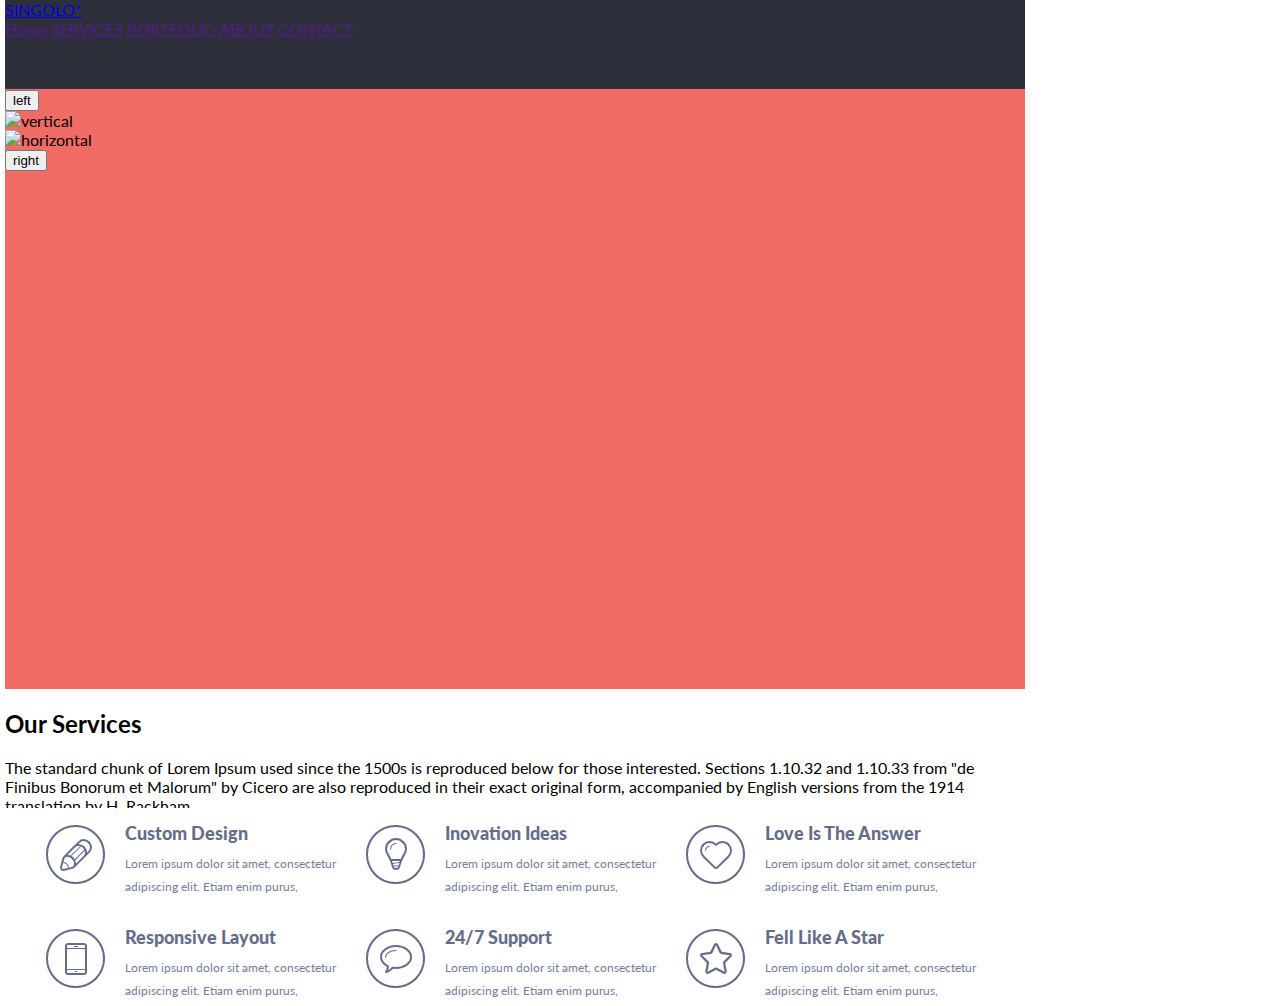
==== assets/singolo1.html @ 1980c3f6 "singolo1: alignment services" ====
<!DOCTYPE html>
<html lang="en">

<head>
    <meta charset="UTF-8">
    <meta name="viewport" content="width=device-width, initial-scale=1.0">
    <title>Document</title>
    <link rel="stylesheet" href="singolo1.css">
    <link href="https://fonts.googleapis.com/css?family=Lato:400,700&display=swap" rel="stylesheet">
</head>

<body>
    <header class="header">
        <div class="wrapper">
            <a href="#" class="logo">SINGOLO*</a>
            <nav class="header__navigation">
                <a href="">Home</a>
                <a href="">SERVICES</a>
                <a href="">PORTFOLIO</a>
                <a href="">ABOUT</a>
                <a href="">CONTACT</a>
            </nav>
        </div>
        <div class="header__bottom"></div>
    </header>
    <section class="slider">
        <div class="wrapper">
            <div>
                <button class="button button__left">left</button>
                <div class="slider__img">
                    <div class="slider__img__vertical">
                        <img src="#" alt="vertical">
                    </div>
                    <div class="slider__img__horizontal">
                        <img src="#" alt="horizontal">
                    </div>
                </div>
                <button class="button button__right">right</button>
            </div>
        </div>
    </section>
    <section class="services">
        <div class="wrapper">
            <h2>Our Services</h2>
            <p class="services__description">The standard chunk of Lorem Ipsum used since the 1500s is reproduced below for those interested. Sections 1.10.32 and 1.10.33 from "de Finibus Bonorum et Malorum" by Cicero are also reproduced in their exact original form, accompanied by English versions from the 1914 translation by H. Rackham.</p>
        </div>
        <div class="layout-3-column">
            <div class="tool services__pen">
                <img class="tool__img" src="./icon/pen.svg" alt="services">
                <h3 class="tool__title">Custom Design</h3>
                <div class="services__description">
                    <span class="tool__description">Lorem ipsum dolor sit amet, consectetur adipiscing elit. Etiam enim purus, tincidunt et elit non, sagittis ultricies arcu. Aliquam magna nisl, fermentum non sem eu, lobortis ultricies tortor. Cras auctor.</span>
                </div>
            </div>
            <div class="tool block-shadowed">
                <img class="tool__img" src="./icon/bulb.svg" alt="services">
                <h3 class="tool__title">Inovation Ideas</h3>
                <div class="services__description">
                    <span class="tool__description">Lorem ipsum dolor sit amet, consectetur adipiscing elit. Etiam enim purus, tincidunt et elit non, sagittis ultricies arcu. Aliquam magna nisl, fermentum non sem eu, lobortis ultricies tortor. Cras auctor.</span>
                </div>
            </div>
            <div class="tool block-shadowed">
                <img class="tool__img" src="./icon/heart.svg" alt="services">
                <h3 class="tool__title">Love Is The Answer</h3>
                <div class="services__description">
                    <span class="tool__description">Lorem ipsum dolor sit amet, consectetur adipiscing elit. Etiam enim purus, tincidunt et elit non, sagittis ultricies arcu. Aliquam magna nisl, fermentum non sem eu, lobortis ultricies tortor. Cras auctor.</span>
                </div>
            </div>
            <div class="tool block-shadowed">
                <img class="tool__img" src="./icon/phone.svg" alt="services">
                <h3 class="tool__title">Responsive Layout</h3>
                <div class="services__description">
                    <span class="tool__description">Lorem ipsum dolor sit amet, consectetur adipiscing elit. Etiam enim purus, tincidunt et elit non, sagittis ultricies arcu. Aliquam magna nisl, fermentum non sem eu, lobortis ultricies tortor. Cras auctor.</span>
                </div>
            </div>
            <div class="tool block-shadowed">
                <img class="tool__img" src="./icon/bubble.svg" alt="services">
                <h3 class="tool__title">24/7 Support</h3>
                <div class="services__description">
                    <span class="tool__description">Lorem ipsum dolor sit amet, consectetur adipiscing elit. Etiam enim purus, tincidunt et elit non, sagittis ultricies arcu. Aliquam magna nisl, fermentum non sem eu, lobortis ultricies tortor. Cras auctor.</span>
                </div>
            </div>
            <div class="tool block-shadowed">
                <img class="tool__img" src="./icon/star.svg" alt="services">
                <h3 class="tool__title">Fell Like A Star</h3>
                <div class="services__description">
                    <span class="tool__description">Lorem ipsum dolor sit amet, consectetur adipiscing elit. Etiam enim purus, tincidunt et elit non, sagittis ultricies arcu. Aliquam magna nisl, fermentum non sem eu, lobortis ultricies tortor. Cras auctor.</span>
                </div>
            </div>
            
        </div>
    </section>
    
</body>

</html>
---- assets/singolo1.css ----
html {
    width: 1020px;
    padding-left: 5px;
}
body {
    margin: 0;
    font-family: 'Lato', sans-serif;    
}

.header {
    
    height: 89px;
    background-color: #2d303a;
}

.header__bottom {
    height: 6px;
    background-color: #323746;
    margin-top: 50px;
}

.slider {
    width: 1020px;
    height: 600px;
    background-color: #f06c64;
}

.layout-3-column {
    display:grid;
    grid-template-columns:repeat(3, 1fr);
    grid-template-areas: "a a a";
    margin-left:40px;
    margin-right: 40px;
    row-gap:26px;
    column-gap:20px;
    
}

.tool {
    display:grid;
    grid-template-columns: 60px 220px;
    grid-template-areas: 
    "i t "
    "i d ";
    column-gap:20px;
    row-gap:10px;
    grid-template-rows: auto auto;
    
    
}

.tool__img {
    grid-area: i;
}

.tool__title {
    grid-area: t;
    margin:0;
    width: 219px;
    font-size: 18px;
    line-height: 18px;
    color: #666d89;
    font-family: "Lato";
    font-weight: 900;
    text-align: left;
}

.services__description {
    height: 50px;
    overflow: hidden;
    text-overflow: ellipsis;
}
.tool__description {
    grid-area: d;
    width: 219px;
    height: 128px;
    font-size: 12px;
    line-height: 22px;
    color: #767e9e;
    font-family: "Lato";
    font-weight: 400;
    text-align: left;
    overflow: hidden;
    text-overflow: ellipsis;
}
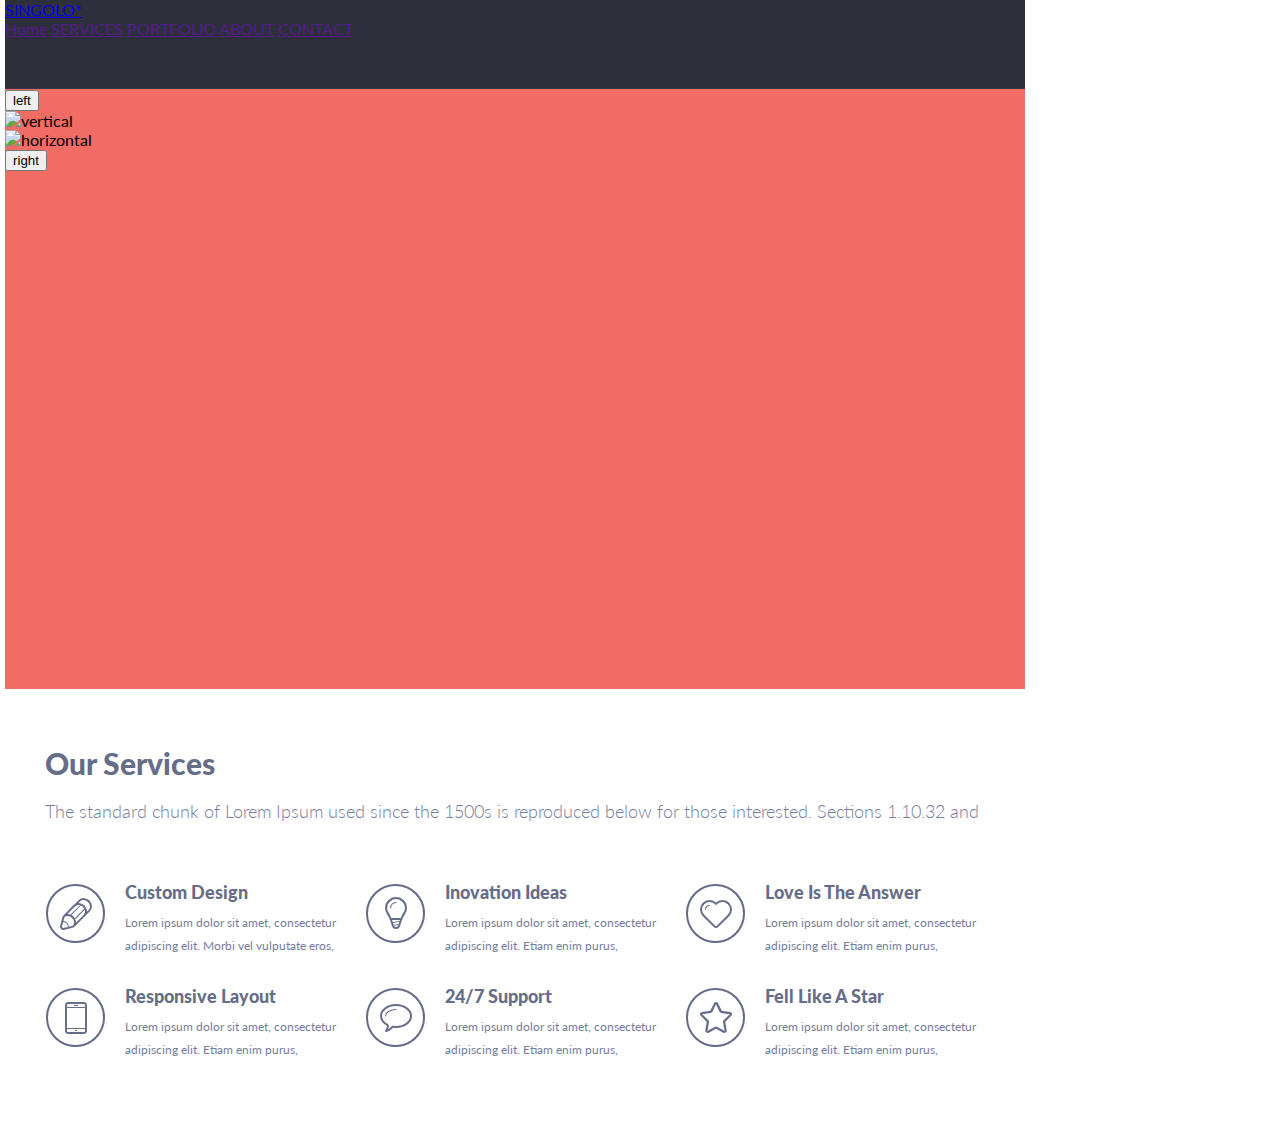
==== commit a6d271c8: "singolo1: add services pisotion" ====
--- a/assets/singolo1.html
+++ b/assets/singolo1.html
@@ -41,56 +41,78 @@
     </section>
     <section class="services">
         <div class="wrapper">
-            <h2>Our Services</h2>
-            <p class="services__description">The standard chunk of Lorem Ipsum used since the 1500s is reproduced below for those interested. Sections 1.10.32 and 1.10.33 from "de Finibus Bonorum et Malorum" by Cicero are also reproduced in their exact original form, accompanied by English versions from the 1914 translation by H. Rackham.</p>
-        </div>
-        <div class="layout-3-column">
-            <div class="tool services__pen">
-                <img class="tool__img" src="./icon/pen.svg" alt="services">
-                <h3 class="tool__title">Custom Design</h3>
-                <div class="services__description">
-                    <span class="tool__description">Lorem ipsum dolor sit amet, consectetur adipiscing elit. Etiam enim purus, tincidunt et elit non, sagittis ultricies arcu. Aliquam magna nisl, fermentum non sem eu, lobortis ultricies tortor. Cras auctor.</span>
+            <div class="services__heading">
+                <span class="services__title">Our Services</span>
+                <div class="description">
+                    <p class="services__description">The standard chunk of Lorem Ipsum used since the 1500s is
+                        reproduced
+                        below for those interested. Sections 1.10.32 and 1.10.33 from "de Finibus Bonorum et Malorum" by
+                        Cicero are also reproduced in their exact original form, accompanied by English versions from
+                        the
+                        1914 translation by H. Rackham.</p>
                 </div>
             </div>
-            <div class="tool block-shadowed">
-                <img class="tool__img" src="./icon/bulb.svg" alt="services">
-                <h3 class="tool__title">Inovation Ideas</h3>
-                <div class="services__description">
-                    <span class="tool__description">Lorem ipsum dolor sit amet, consectetur adipiscing elit. Etiam enim purus, tincidunt et elit non, sagittis ultricies arcu. Aliquam magna nisl, fermentum non sem eu, lobortis ultricies tortor. Cras auctor.</span>
+            <div class="layout-3-column">
+                <div class="tool services__pen">
+                    <img class="tool__img" src="./icon/pen.svg" alt="services">
+                    <h3 class="tool__title">Custom Design</h3>
+                    <div class="description">
+                        <span class="tool__description">Lorem ipsum dolor sit amet, consectetur adipiscing elit. Morbi
+                            vel vulputate eros, vel imperdiet risus. Nulla vestibulum augue metus, in vehicula tellus
+                            mollis in. Phasellus a tortor a eros finibus varius id ut turpis. Aenean fringilla justo
+                            quis hendrerit condimentum. Etiam vel ipsum a urna ultrices tincidunt. Fusce sed
+                            urna.</span>
+                    </div>
+                </div>
+                <div class="tool block-shadowed">
+                    <img class="tool__img" src="./icon/bulb.svg" alt="services">
+                    <h3 class="tool__title">Inovation Ideas</h3>
+                    <div class="description">
+                        <span class="tool__description">Lorem ipsum dolor sit amet, consectetur adipiscing elit. Etiam
+                            enim purus, tincidunt et elit non, sagittis ultricies arcu. Aliquam magna nisl, fermentum
+                            non sem eu, lobortis ultricies tortor. Cras auctor.</span>
+                    </div>
+                </div>
+                <div class="tool block-shadowed">
+                    <img class="tool__img" src="./icon/heart.svg" alt="services">
+                    <h3 class="tool__title">Love Is The Answer</h3>
+                    <div class="description">
+                        <span class="tool__description">Lorem ipsum dolor sit amet, consectetur adipiscing elit. Etiam
+                            enim purus, tincidunt et elit non, sagittis ultricies arcu. Aliquam magna nisl, fermentum
+                            non sem eu, lobortis ultricies tortor. Cras auctor.</span>
+                    </div>
+                </div>
+                <div class="tool block-shadowed">
+                    <img class="tool__img" src="./icon/phone.svg" alt="services">
+                    <h3 class="tool__title">Responsive Layout</h3>
+                    <div class="description">
+                        <span class="tool__description">Lorem ipsum dolor sit amet, consectetur adipiscing elit. Etiam
+                            enim purus, tincidunt et elit non, sagittis ultricies arcu. Aliquam magna nisl, fermentum
+                            non sem eu, lobortis ultricies tortor. Cras auctor.</span>
+                    </div>
+                </div>
+                <div class="tool block-shadowed">
+                    <img class="tool__img" src="./icon/bubble.svg" alt="services">
+                    <h3 class="tool__title">24/7 Support</h3>
+                    <div class="description">
+                        <span class="tool__description">Lorem ipsum dolor sit amet, consectetur adipiscing elit. Etiam
+                            enim purus, tincidunt et elit non, sagittis ultricies arcu. Aliquam magna nisl, fermentum
+                            non sem eu, lobortis ultricies tortor. Cras auctor.</span>
+                    </div>
+                </div>
+                <div class="tool block-shadowed">
+                    <img class="tool__img" src="./icon/star.svg" alt="services">
+                    <h3 class="tool__title">Fell Like A Star</h3>
+                    <div class="description">
+                        <span class="tool__description">Lorem ipsum dolor sit amet, consectetur adipiscing elit. Etiam
+                            enim purus, tincidunt et elit non, sagittis ultricies arcu. Aliquam magna nisl, fermentum
+                            non sem eu, lobortis ultricies tortor. Cras auctor.</span>
+                    </div>
                 </div>
             </div>
-            <div class="tool block-shadowed">
-                <img class="tool__img" src="./icon/heart.svg" alt="services">
-                <h3 class="tool__title">Love Is The Answer</h3>
-                <div class="services__description">
-                    <span class="tool__description">Lorem ipsum dolor sit amet, consectetur adipiscing elit. Etiam enim purus, tincidunt et elit non, sagittis ultricies arcu. Aliquam magna nisl, fermentum non sem eu, lobortis ultricies tortor. Cras auctor.</span>
-                </div>
-            </div>
-            <div class="tool block-shadowed">
-                <img class="tool__img" src="./icon/phone.svg" alt="services">
-                <h3 class="tool__title">Responsive Layout</h3>
-                <div class="services__description">
-                    <span class="tool__description">Lorem ipsum dolor sit amet, consectetur adipiscing elit. Etiam enim purus, tincidunt et elit non, sagittis ultricies arcu. Aliquam magna nisl, fermentum non sem eu, lobortis ultricies tortor. Cras auctor.</span>
-                </div>
-            </div>
-            <div class="tool block-shadowed">
-                <img class="tool__img" src="./icon/bubble.svg" alt="services">
-                <h3 class="tool__title">24/7 Support</h3>
-                <div class="services__description">
-                    <span class="tool__description">Lorem ipsum dolor sit amet, consectetur adipiscing elit. Etiam enim purus, tincidunt et elit non, sagittis ultricies arcu. Aliquam magna nisl, fermentum non sem eu, lobortis ultricies tortor. Cras auctor.</span>
-                </div>
-            </div>
-            <div class="tool block-shadowed">
-                <img class="tool__img" src="./icon/star.svg" alt="services">
-                <h3 class="tool__title">Fell Like A Star</h3>
-                <div class="services__description">
-                    <span class="tool__description">Lorem ipsum dolor sit amet, consectetur adipiscing elit. Etiam enim purus, tincidunt et elit non, sagittis ultricies arcu. Aliquam magna nisl, fermentum non sem eu, lobortis ultricies tortor. Cras auctor.</span>
-                </div>
-            </div>
-            
         </div>
     </section>
-    
+
 </body>
 
 </html>--- a/assets/singolo1.css
+++ b/assets/singolo1.css
@@ -25,14 +25,37 @@
     background-color: #f06c64;
 }
 
+.services__heading {
+    margin:65px 40px 35px;
+}
+
+.services__title {
+    font-size: 30px;
+    line-height: 18px;
+    color: #666d89;
+    font-weight: 900;
+    text-align: left;
+}
+
+.services__description {
+    width: 940px;
+    height: 57px;
+    font-size: 18px;
+    line-height: 30px;
+    color: #767e9e;
+    font-weight: 300;
+    text-align: left;
+}
+
 .layout-3-column {
     display:grid;
     grid-template-columns:repeat(3, 1fr);
     grid-template-areas: "a a a";
-    margin-left:40px;
-    margin-right: 40px;
+   
+    margin:55px 40px 73px;
     row-gap:26px;
     column-gap:20px;
+    
     
 }
 
@@ -60,12 +83,11 @@
     font-size: 18px;
     line-height: 18px;
     color: #666d89;
-    font-family: "Lato";
     font-weight: 900;
     text-align: left;
 }
 
-.services__description {
+.description {
     height: 50px;
     overflow: hidden;
     text-overflow: ellipsis;
@@ -77,7 +99,6 @@
     font-size: 12px;
     line-height: 22px;
     color: #767e9e;
-    font-family: "Lato";
     font-weight: 400;
     text-align: left;
     overflow: hidden;
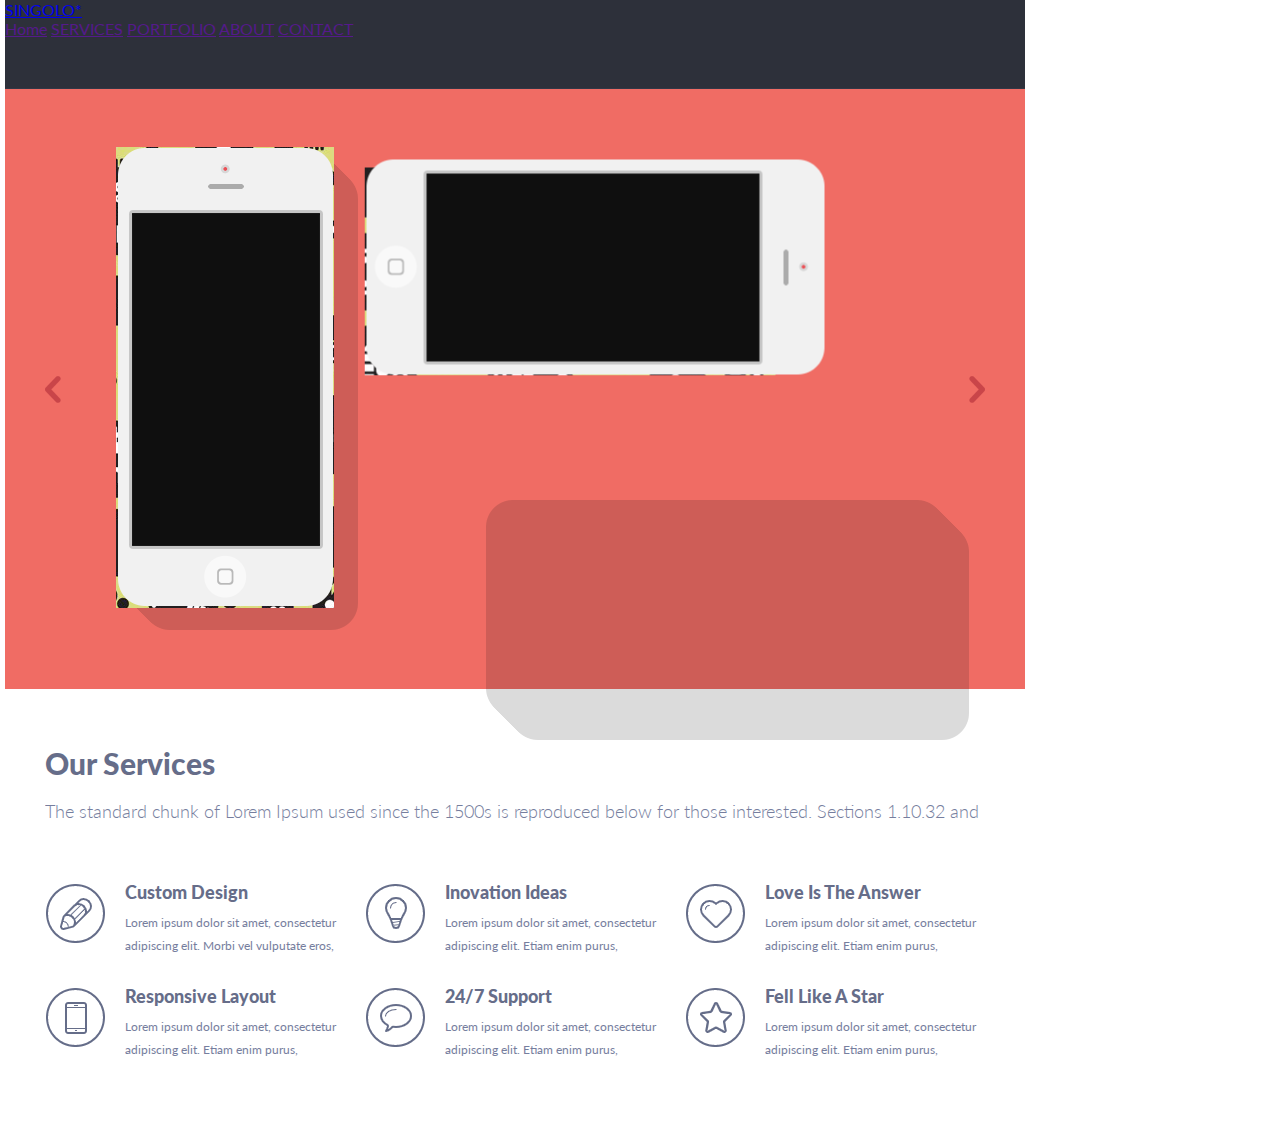
==== commit b548db80: "sigolo1:add img for slider, add structure of the slider" ====
--- a/assets/singolo1.html
+++ b/assets/singolo1.html
@@ -25,17 +25,23 @@
     </header>
     <section class="slider">
         <div class="wrapper">
-            <div>
-                <button class="button button__left">left</button>
-                <div class="slider__img">
-                    <div class="slider__img__vertical">
-                        <img src="#" alt="vertical">
-                    </div>
-                    <div class="slider__img__horizontal">
-                        <img src="#" alt="horizontal">
-                    </div>
+            <div class="slider-content">
+                <div class="slider__scroll slider__scroll-left">
+                    <a href="#"><img src="./icon/scroll-left.svg" alt="left" class="scroll-left"></a>
                 </div>
-                <button class="button button__right">right</button>
+                <div class="iphone-vertical">
+                    
+                    <img src="./img/iPhone.svg" alt="vertical" class="iphone__vertical">
+                    
+                    <img src="./img/shadow-vertical.png" alt="shadow" class="iphone__vertical__shadow">
+                </div>
+                <div class="iphone-horizontal">
+                    <img src="./img/iPhone.svg" alt="horizontal" class="iphone__horizontal">
+                    <img src="./img/shadow-horizontal.png" alt="shadow" class="iphone__horizontal__shadow">
+                </div>
+                <div class="slider__scroll slider__scroll-right">
+                    <img src="./icon/scroll-right.svg" alt="left" class="scroll-right">
+                </div>
             </div>
         </div>
     </section>
--- a/assets/singolo1.css
+++ b/assets/singolo1.css
@@ -20,11 +20,76 @@
 }
 
 .slider {
+    
+    background-color: #f06c64;
+}
+.slider-content {
+    display: inline-flex;
     width: 1020px;
     height: 600px;
-    background-color: #f06c64;
+    align-items: center;
+    position: relative;
 }
 
+.slider__scroll   {
+        width:16;
+        height:27px;
+ }
+
+ .slider__scroll-left {
+    margin-left: 40px;
+ }
+
+ .slider__scroll-right {
+    margin-right: 40px;
+ }
+
+ .iphone__vertical, .iphone__vertical__shadow, .iphone__horizontal, .iphone__horizontal__shadow {
+     position: relative;
+ }
+
+ .iphone__vertical {
+    margin-left: 55px;
+    z-index: 2;
+
+    top: 233px;
+    background-image: url(./img/bg-vertical.png);
+    background-repeat: no-repeat;
+    background-position: 10px 50px;
+    background-attachment: fixed;
+ }
+
+ .iphone__vertical__shadow {
+    z-index: 1;
+    top: -231px;
+    margin-left: 57px;
+ }
+
+ .iphone__horizontal {
+    transform: rotate(90deg);
+    margin-left: 75px;
+    z-index: 2;
+    background-image: url(./img/bg-vertical.png);
+    background-repeat: no-repeat;
+    background-position: 10px 50px;
+    
+ }
+
+ .iphone__horizontal__shadow {
+    z-index: 1;
+    margin-left: 75px;
+    
+ }
+
+.iphone__horizontal__shadow {
+    z-index: 1;
+    
+   /* transform:rotate(90deg)*/
+ }
+
+
+
+/*services*/
 .services__heading {
     margin:65px 40px 35px;
 }
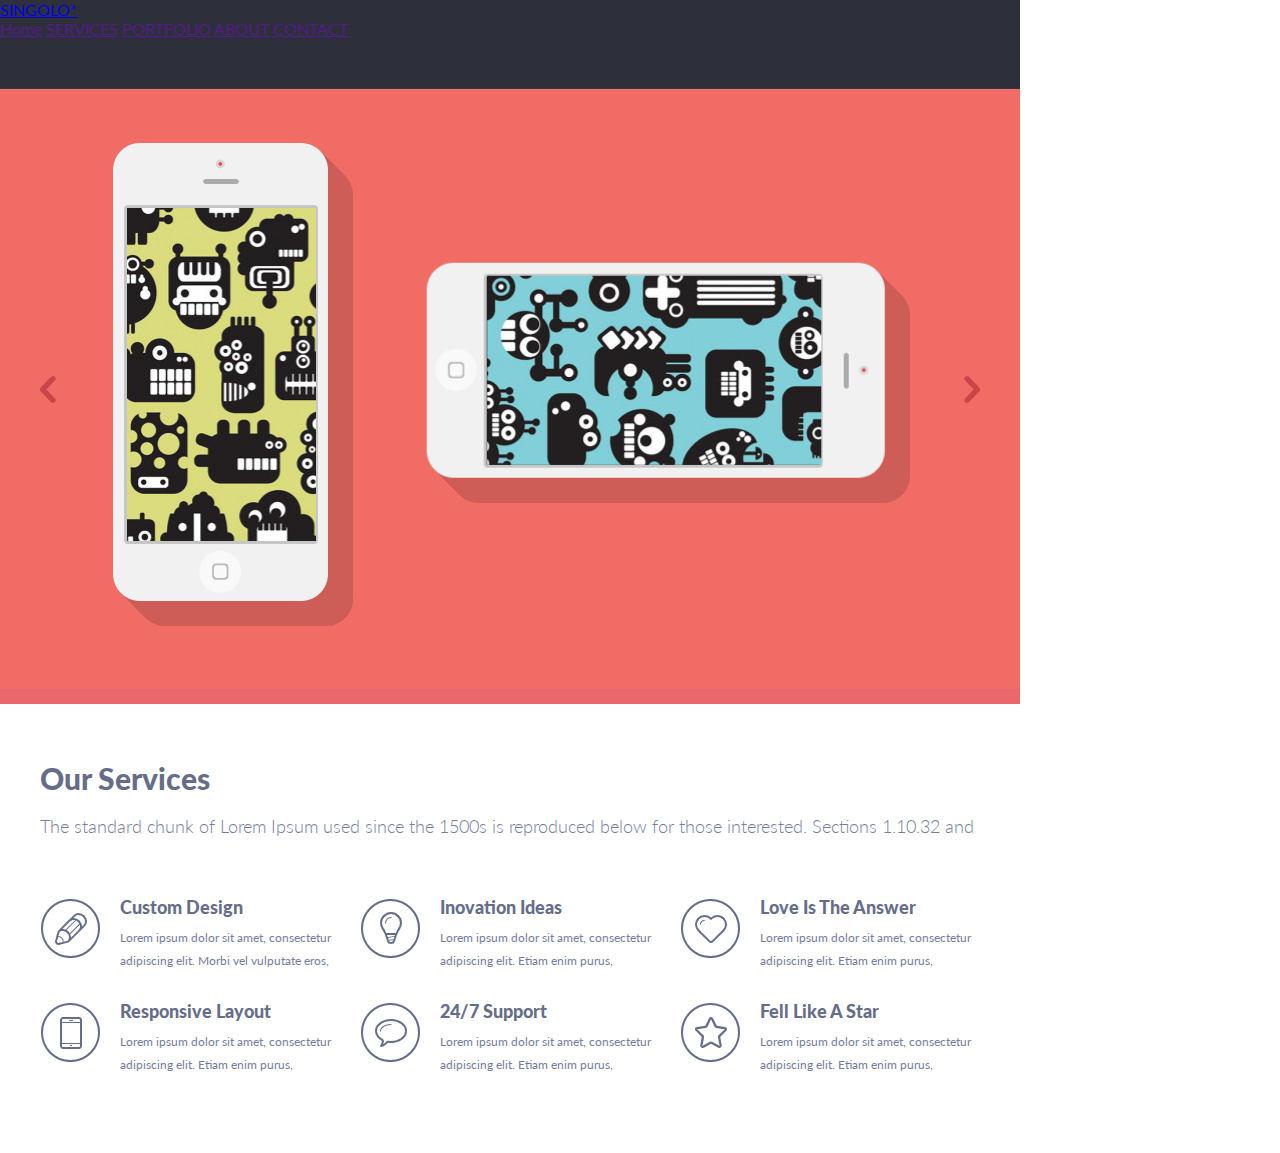
==== commit dd28dc1f: "singolo1:add structure of the slider" ====
--- a/assets/singolo1.html
+++ b/assets/singolo1.html
@@ -30,19 +30,22 @@
                     <a href="#"><img src="./icon/scroll-left.svg" alt="left" class="scroll-left"></a>
                 </div>
                 <div class="iphone-vertical">
+                    <img src="./img/shadow-vertical.png" alt="shadow" class="iphone__vertical__shadow">
+                    <img src="./img/iPhone.svg" alt="vertical" class="iphone__vertical">
+                    <div class="iphone__vertical__screen"></div>
                     
-                    <img src="./img/iPhone.svg" alt="vertical" class="iphone__vertical">
-                    
-                    <img src="./img/shadow-vertical.png" alt="shadow" class="iphone__vertical__shadow">
                 </div>
                 <div class="iphone-horizontal">
-                    <img src="./img/iPhone.svg" alt="horizontal" class="iphone__horizontal">
                     <img src="./img/shadow-horizontal.png" alt="shadow" class="iphone__horizontal__shadow">
+                    <img src="./img/iPhone.svg" alt="horizontal" class="iphone__horizontal">                    
+                    <div class="iphone__screen iphone__horizontal__screen"></div>
                 </div>
                 <div class="slider__scroll slider__scroll-right">
                     <img src="./icon/scroll-right.svg" alt="left" class="scroll-right">
                 </div>
+                
             </div>
+            <div class="bg-bottom"></div>
         </div>
     </section>
     <section class="services">
--- a/assets/singolo1.css
+++ b/assets/singolo1.css
@@ -1,8 +1,6 @@
-html {
+
+body {
     width: 1020px;
-    padding-left: 5px;
-}
-body {
     margin: 0;
     font-family: 'Lato', sans-serif;    
 }
@@ -28,7 +26,7 @@
     width: 1020px;
     height: 600px;
     align-items: center;
-    position: relative;
+   /* position: relative;*/
 }
 
 .slider__scroll   {
@@ -44,50 +42,71 @@
     margin-right: 40px;
  }
 
- .iphone__vertical, .iphone__vertical__shadow, .iphone__horizontal, .iphone__horizontal__shadow {
+ .iphone__vertical, .iphone__vertical__shadow, .iphone__horizontal, .iphone__horizontal__shadow, .iphone__vertical__screen,.iphone__horizontal__screen {
      position: relative;
  }
 
+ .iphone-vertical {
+    
+    margin-top: -183px;
+    margin-left:55px ;
+ }
+
+ .iphone-horizontal {
+    margin-top: 55px;
+ }
+
  .iphone__vertical {
-    margin-left: 55px;
     z-index: 2;
+ }
 
-    top: 233px;
+ .iphone__vertical__screen {
+    height: 333px;
+    width: 188.5px;
+    z-index:5;
+    bottom: 398px;
+    left: 16px;
     background-image: url(./img/bg-vertical.png);
-    background-repeat: no-repeat;
-    background-position: 10px 50px;
-    background-attachment: fixed;
- }
+ }  
 
  .iphone__vertical__shadow {
     z-index: 1;
-    top: -231px;
-    margin-left: 57px;
+    top: 487px;
+    left: 2px;
  }
 
  .iphone__horizontal {
     transform: rotate(90deg);
-    margin-left: 75px;
+  /*  margin-left: 75px;*/
     z-index: 2;
-    background-image: url(./img/bg-vertical.png);
-    background-repeat: no-repeat;
-    background-position: 10px 50px;
+    padding-bottom: 194.5px;
+    
     
  }
 
  .iphone__horizontal__shadow {
     z-index: 1;
-    margin-left: 75px;
+    top: 464px;
+    left: -22px;
     
  }
 
-.iphone__horizontal__shadow {
-    z-index: 1;
-    
-   /* transform:rotate(90deg)*/
+.iphone__horizontal__screen {
+    height: 334px;
+    width: 188.5px;
+    z-index:5;
+    bottom: 398px;
+    background-image: url(./img/bg-horizontal.png);
+    transform: rotate(90deg);
+    left: 111px;
+    top: -497px;
  }
 
-
+.bg-bottom {
+    width: 1020px;
+    height: 15px;
+    background-color: #ea676b;
+}
 
 /*services*/
 .services__heading {
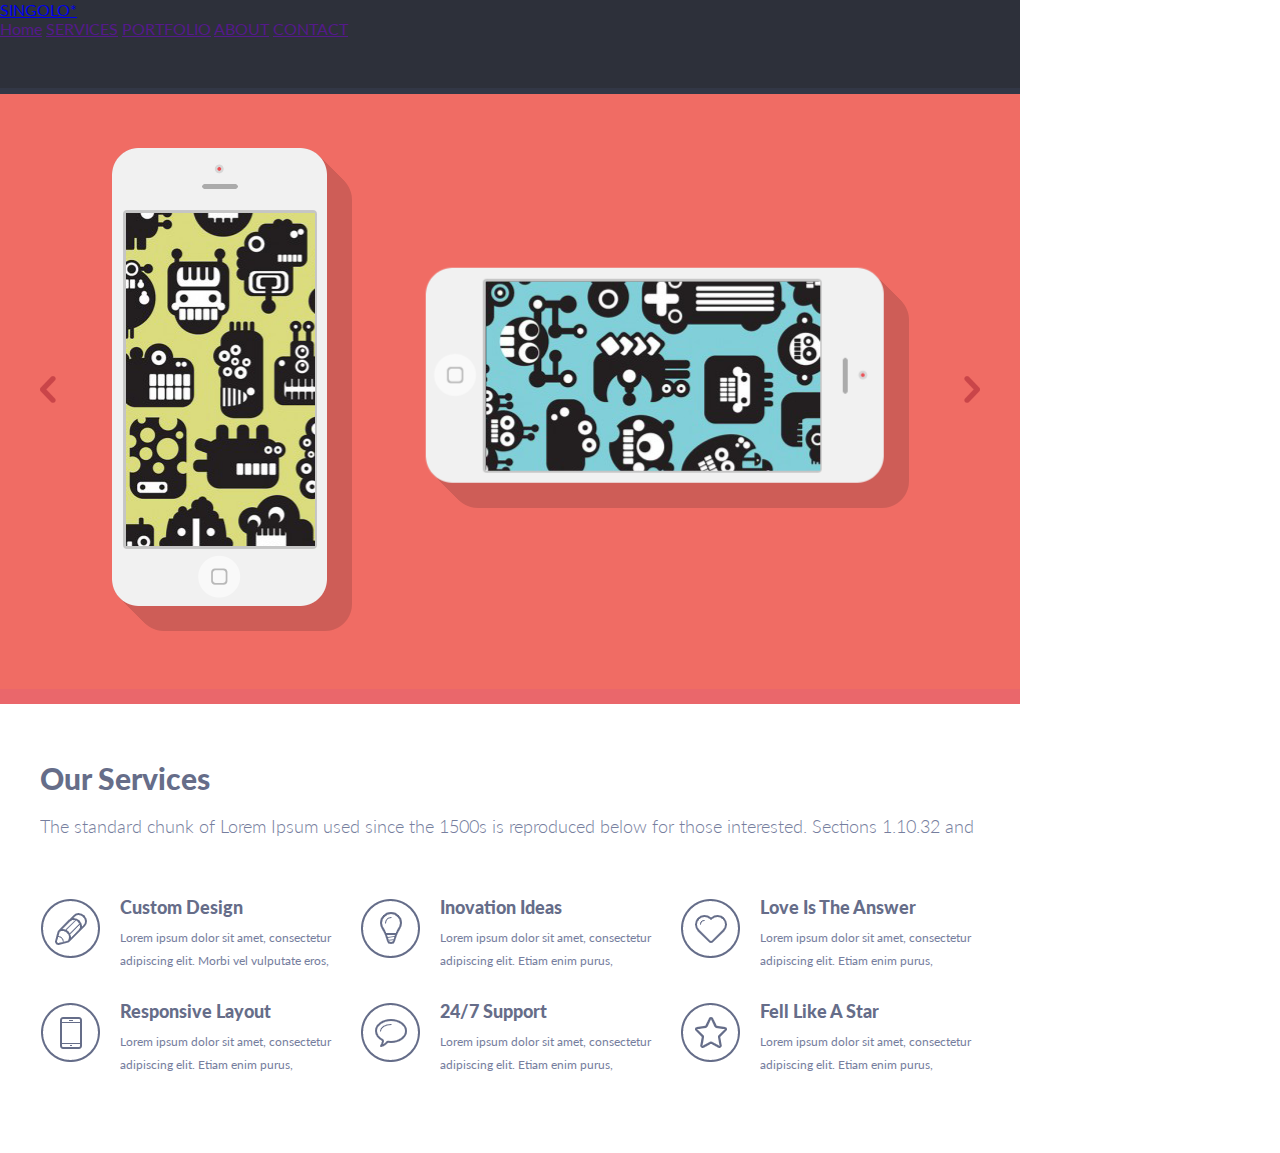
==== commit 4823bff8: "singolo1: change the location of the pictures" ====
--- a/assets/singolo1.html
+++ b/assets/singolo1.html
@@ -42,8 +42,7 @@
                 </div>
                 <div class="slider__scroll slider__scroll-right">
                     <img src="./icon/scroll-right.svg" alt="left" class="scroll-right">
-                </div>
-                
+                </div>                
             </div>
             <div class="bg-bottom"></div>
         </div>
--- a/assets/singolo1.css
+++ b/assets/singolo1.css
@@ -15,6 +15,8 @@
     height: 6px;
     background-color: #323746;
     margin-top: 50px;
+    z-index: 5;
+    position: relative;
 }
 
 .slider {
@@ -48,12 +50,12 @@
 
  .iphone-vertical {
     
-    margin-top: -183px;
-    margin-left:55px ;
+    margin-top: -173px;
+    margin-left:54px ;
  }
 
  .iphone-horizontal {
-    margin-top: 55px;
+    margin-top: 66px;
  }
 
  .iphone__vertical {
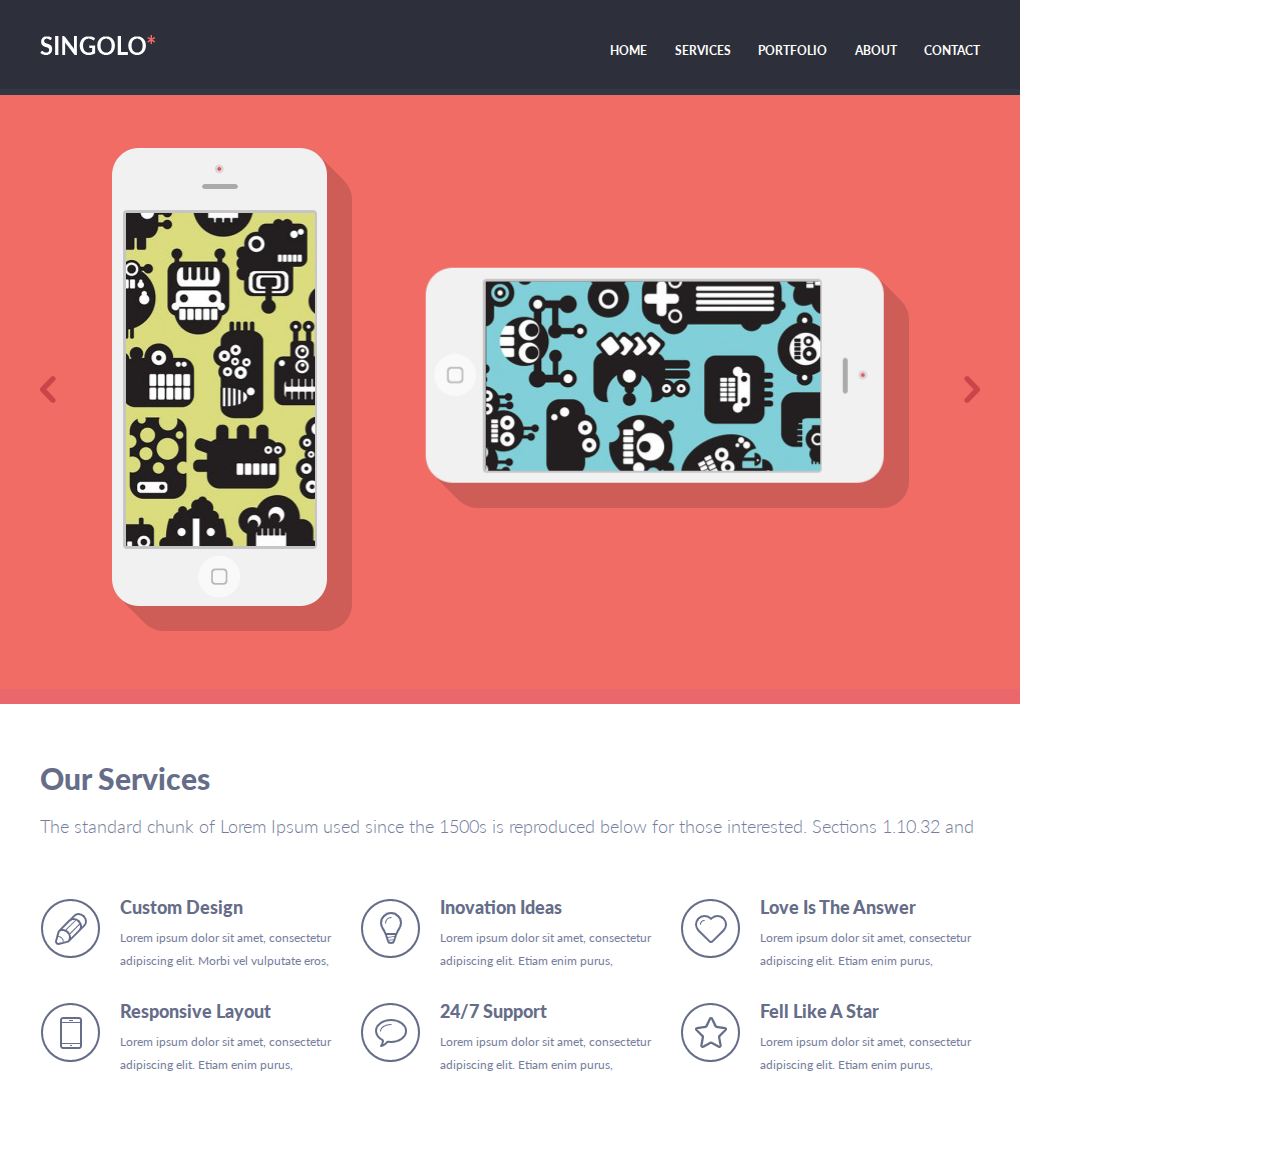
==== commit 5c3000b8: "singolo1:add structure of the header" ====
--- a/assets/singolo1.html
+++ b/assets/singolo1.html
@@ -12,14 +12,20 @@
 <body>
     <header class="header">
         <div class="wrapper">
-            <a href="#" class="logo">SINGOLO*</a>
-            <nav class="header__navigation">
-                <a href="">Home</a>
-                <a href="">SERVICES</a>
-                <a href="">PORTFOLIO</a>
-                <a href="">ABOUT</a>
-                <a href="">CONTACT</a>
-            </nav>
+            <div class="header__content">
+                <a href="#" class="logo">
+                    <img src="./img/SINGOLO_.png" alt="singolo">
+                </a>
+                <nav class="header__navigation">
+                    
+                    <a href="#"><span>HOME</span></a>
+                    <a href="#">SERVICES</a>
+                    <a href="#">PORTFOLIO</a>
+                    <a href="#">ABOUT</a>
+                    <a href="#">CONTACT</a>
+                </nav>
+            </div>
+            
         </div>
         <div class="header__bottom"></div>
     </header>
--- a/assets/singolo1.css
+++ b/assets/singolo1.css
@@ -11,14 +11,48 @@
     background-color: #2d303a;
 }
 
+.header__content {
+    display: flex;
+    padding-left: 40px;
+    padding-top: 35px;
+    justify-content: space-between;
+}
+.header__navigation {
+    font-size: 12px;
+    line-height: 6px;
+    color: #f06c64;
+    font-family: "Lato";
+    font-weight: 700;
+    text-align: left;
+    display: flex;
+    width: 370px;
+    justify-content: space-between;
+    margin-right: 40px;
+    
+}
+.header__navigation a {
+    font-size: 12px;
+    line-height: 6px;
+    color: #ffffff;
+    font-family: "Lato";
+    font-weight: 700;
+    text-align: left;
+    text-decoration: none;
+    margin-top: 13px;
+}
+.logo {
+    
+}
+
 .header__bottom {
     height: 6px;
     background-color: #323746;
-    margin-top: 50px;
+    margin-top: 31px;
     z-index: 5;
     position: relative;
 }
 
+        /*Slider*/
 .slider {
     
     background-color: #f06c64;
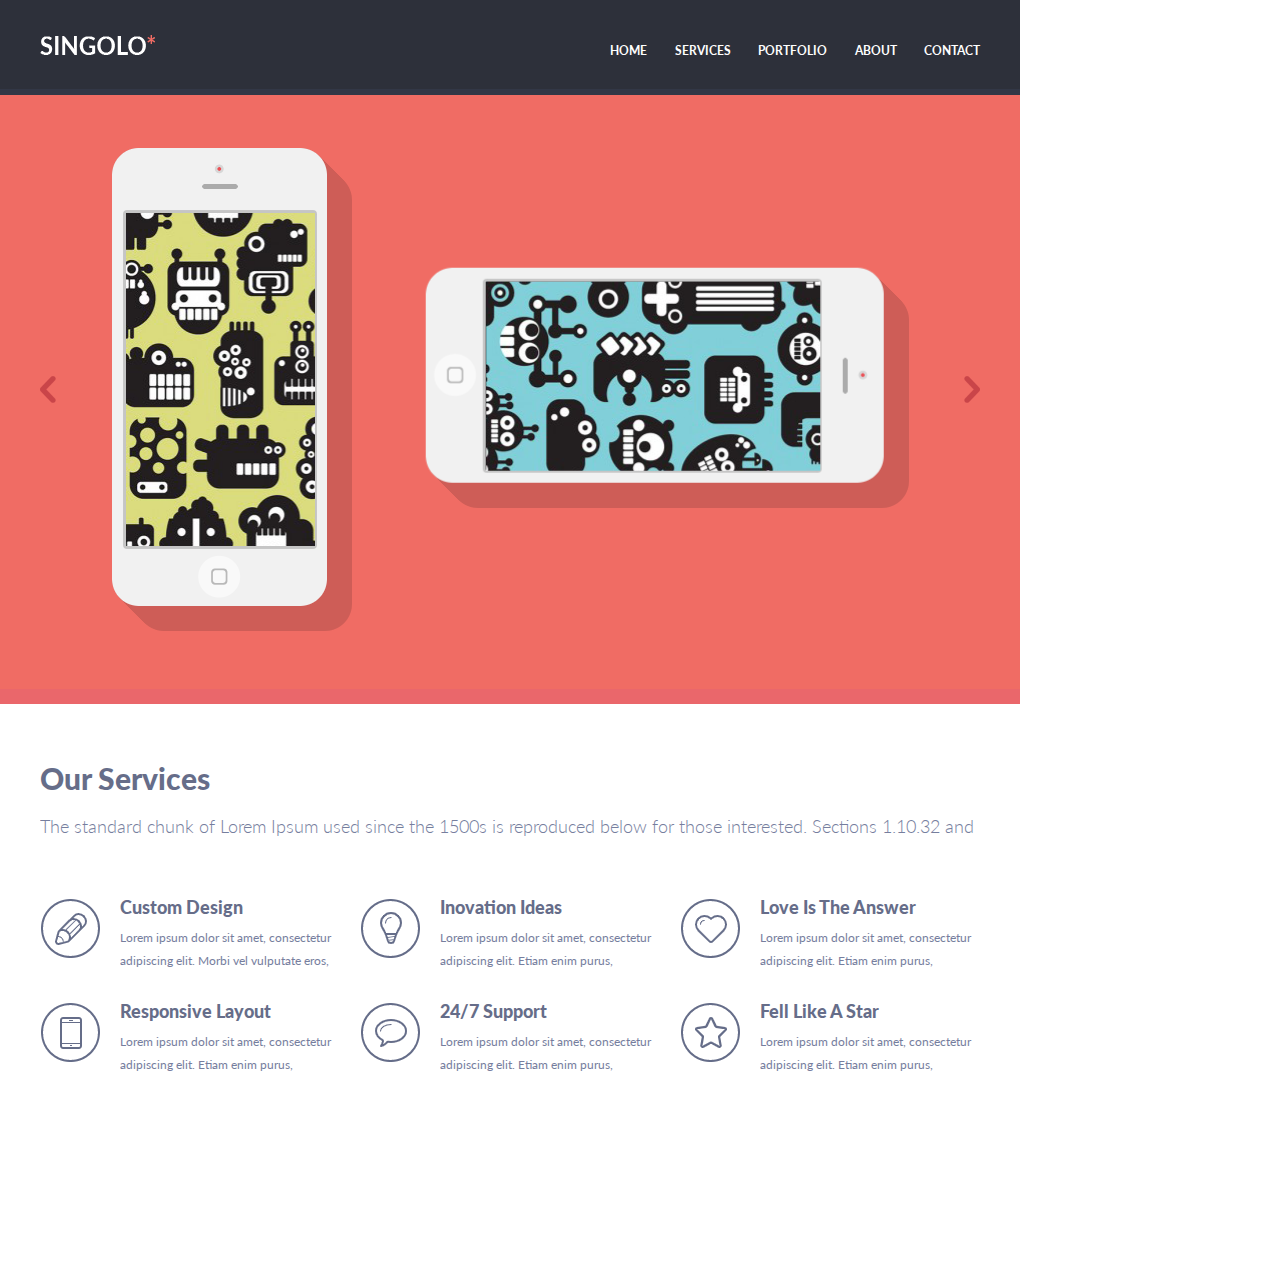
==== commit 692ff27c: "singolo2: add structure of the partfolio" ====
--- a/assets/singolo1.html
+++ b/assets/singolo1.html
@@ -55,10 +55,10 @@
     </section>
     <section class="services">
         <div class="wrapper">
-            <div class="services__heading">
-                <span class="services__title">Our Services</span>
+            <div class="heading services__heading">
+                <span class="title services__title">Our Services</span>
                 <div class="description">
-                    <p class="services__description">The standard chunk of Lorem Ipsum used since the 1500s is
+                    <p class="services__description description--darker">The standard chunk of Lorem Ipsum used since the 1500s is
                         reproduced
                         below for those interested. Sections 1.10.32 and 1.10.33 from "de Finibus Bonorum et Malorum" by
                         Cicero are also reproduced in their exact original form, accompanied by English versions from
@@ -126,7 +126,7 @@
             </div>
         </div>
     </section>
-
+    
 </body>
 
 </html>--- a/assets/singolo1.css
+++ b/assets/singolo1.css
@@ -62,7 +62,7 @@
     width: 1020px;
     height: 600px;
     align-items: center;
-   /* position: relative;*/
+   
 }
 
 .slider__scroll   {
@@ -113,7 +113,7 @@
 
  .iphone__horizontal {
     transform: rotate(90deg);
-  /*  margin-left: 75px;*/
+  
     z-index: 2;
     padding-bottom: 194.5px;
     
@@ -145,19 +145,27 @@
 }
 
 /*services*/
-.services__heading {
+.services {
+    width: 1020px;
+    height: 500px;
+}
+.heading {
     margin:65px 40px 35px;
+    
+}
+
+.title {
+    font-size: 30px;
+    line-height: 18px;    
+    font-weight: 900;
+    text-align: left;
 }
 
 .services__title {
-    font-size: 30px;
-    line-height: 18px;
     color: #666d89;
-    font-weight: 900;
-    text-align: left;
-}
-
-.services__description {
+}
+
+.description--darker {
     width: 940px;
     height: 57px;
     font-size: 18px;
@@ -223,4 +231,106 @@
     text-align: left;
     overflow: hidden;
     text-overflow: ellipsis;
+}
+
+/*Parfolio*/ 
+.portfolio {
+    width: 1020px;
+    height: 870px;
+    background-color: #2d303a;
+}
+
+.portfolio__title {
+    color: #666d89;
+}
+
+.description--lighter {
+    width: 940px;
+    height: 57px;
+    font-size: 18px;
+    line-height: 30px;
+    color: #767e9e;
+    font-family: "Lato";
+    font-weight: 300;
+    text-align: left;
+}
+.layout-4-column {
+    display:grid;
+    grid-template-columns:repeat(4, 1fr);
+    /*grid-template-areas: "a a a a";*/
+   
+    margin:55px 40px 73px;
+    row-gap:26px;
+    column-gap:20px;    
+}
+
+.portfolio__img {
+    width: 220px;
+    height: 187px;
+}
+
+.img__1 {
+    background-image: url(./img/portfolio/1.svg);
+    background-position: center;
+}
+
+.img__2 {    
+    background-image: url(./img/portfolio/2.svg);
+    background-position: center;
+}
+
+.img__3 {    
+    background-image: url(./img/portfolio/3.svg);
+    background-position: center;
+}
+
+.img__4 {    
+    background-image: url(./img/portfolio/4.svg);
+    background-position: center;
+}
+
+.img__5 {    
+    background-image: url(./img/portfolio/5.svg);
+    background-position: center;
+}
+
+.img__6 {    
+    background-image: url(./img/portfolio/6.svg);
+    background-position: center;
+}
+
+.img__7 {    
+    background-image: url(./img/portfolio/7.svg);
+    background-position: center;
+}
+
+.img__8 {    
+    background-image: url(./img/portfolio/8.svg);
+    background-position: center;
+}
+
+.img__9 {    
+    background-image: url(./img/portfolio/9.svg);
+    background-position: center;
+}
+
+.img__10 {    
+    background-image: url(./img/portfolio/10.svg);
+    background-position: center;
+}
+
+.img__11 {    
+    background-image: url(./img/portfolio/11.svg);
+    background-position: center;
+}
+
+.img__12 {    
+    background-image: url(./img/portfolio/12.svg);
+    background-position: center;
+}
+
+.portfolio__bg-bottom {
+    width: 1020px;
+    height: 6px;
+    background-color: #323746;
 }